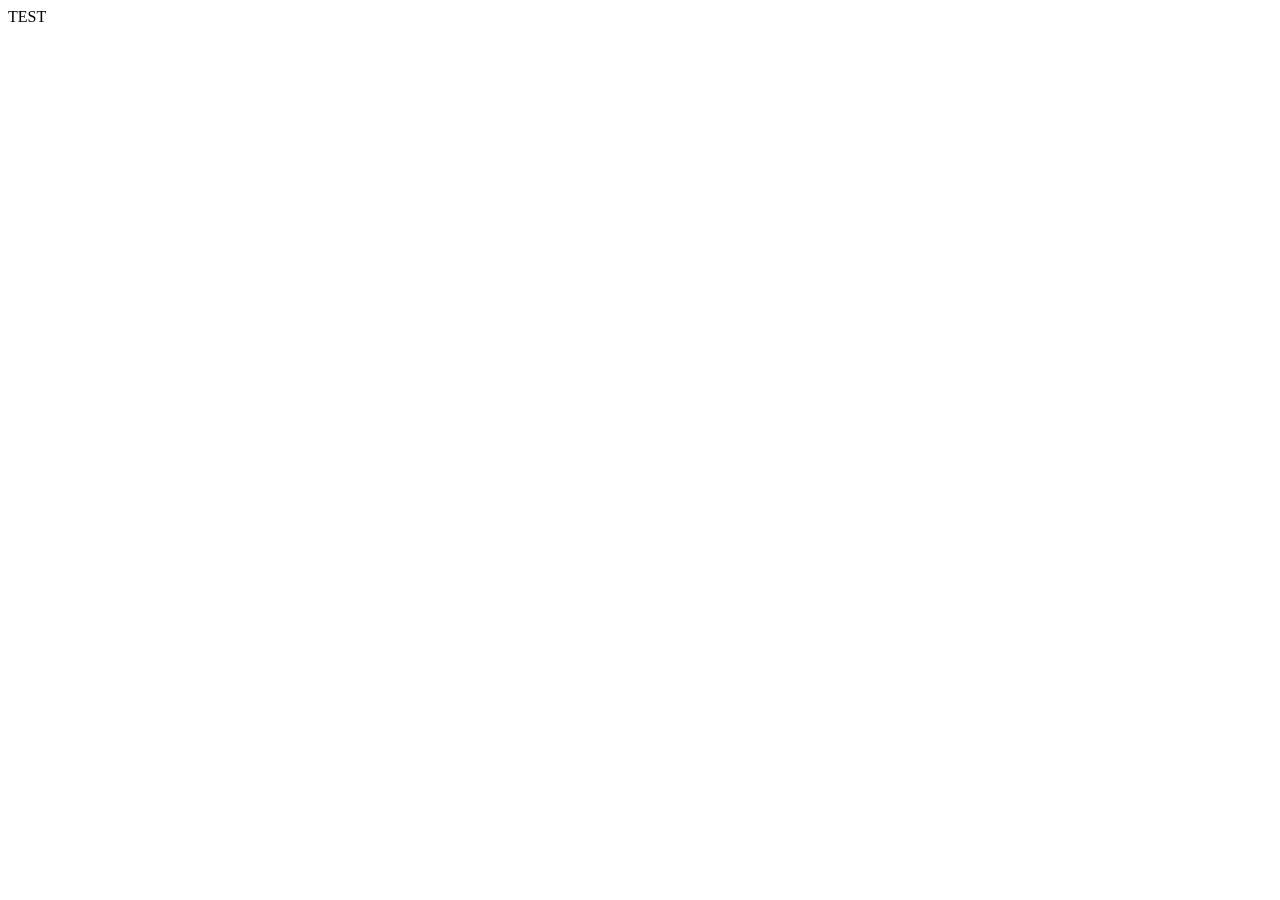
==== MainFiles/Sites/ArsenalCAG.html @ b61a7a42 "STARTCZ2" ====
<!DOCTYPE html>
<html lang="en">
<head>
    <link rel="stylesheet" href="mainfiles/sites/arsenalcag.css">
    <meta charset="UTF-8">
    <meta name="viewport" content="width=device-width, initial-scale=1.0">
    <title></title>
</head>
<body>
    TEST
</body>
</html>
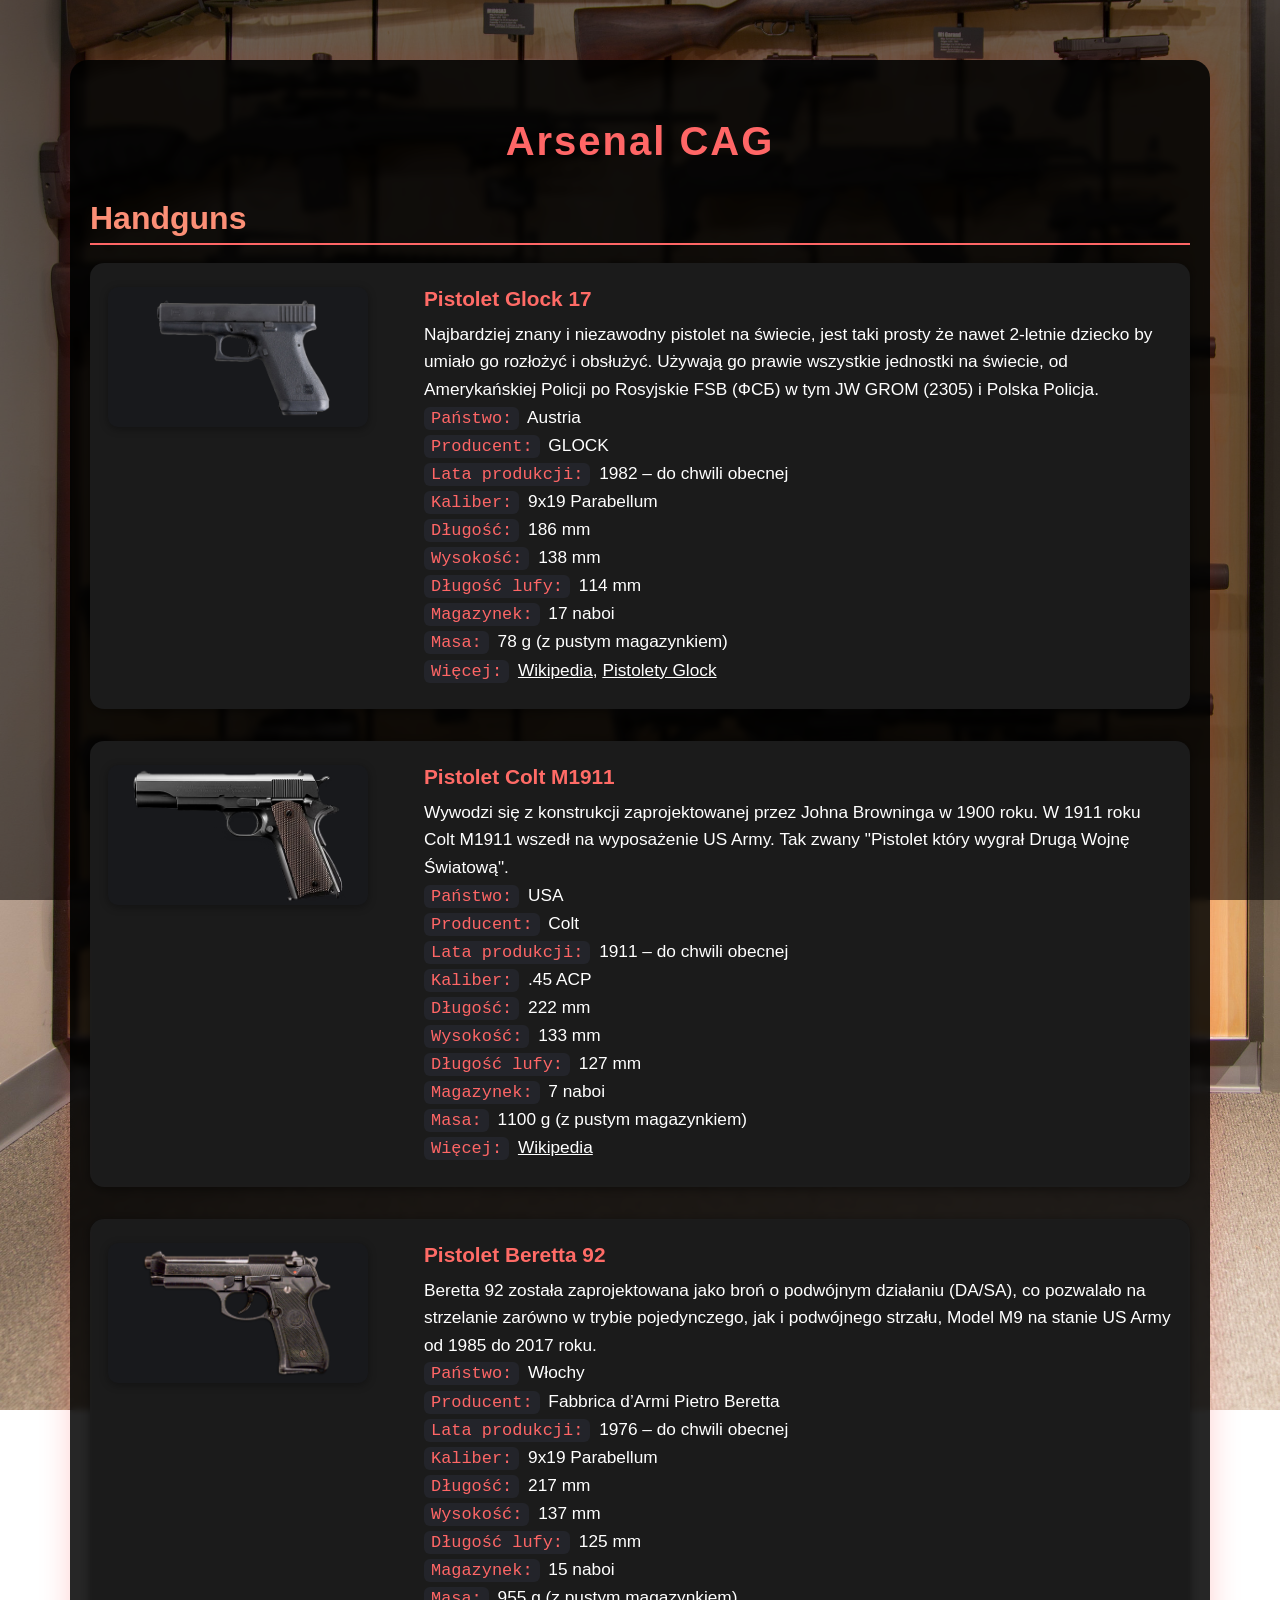
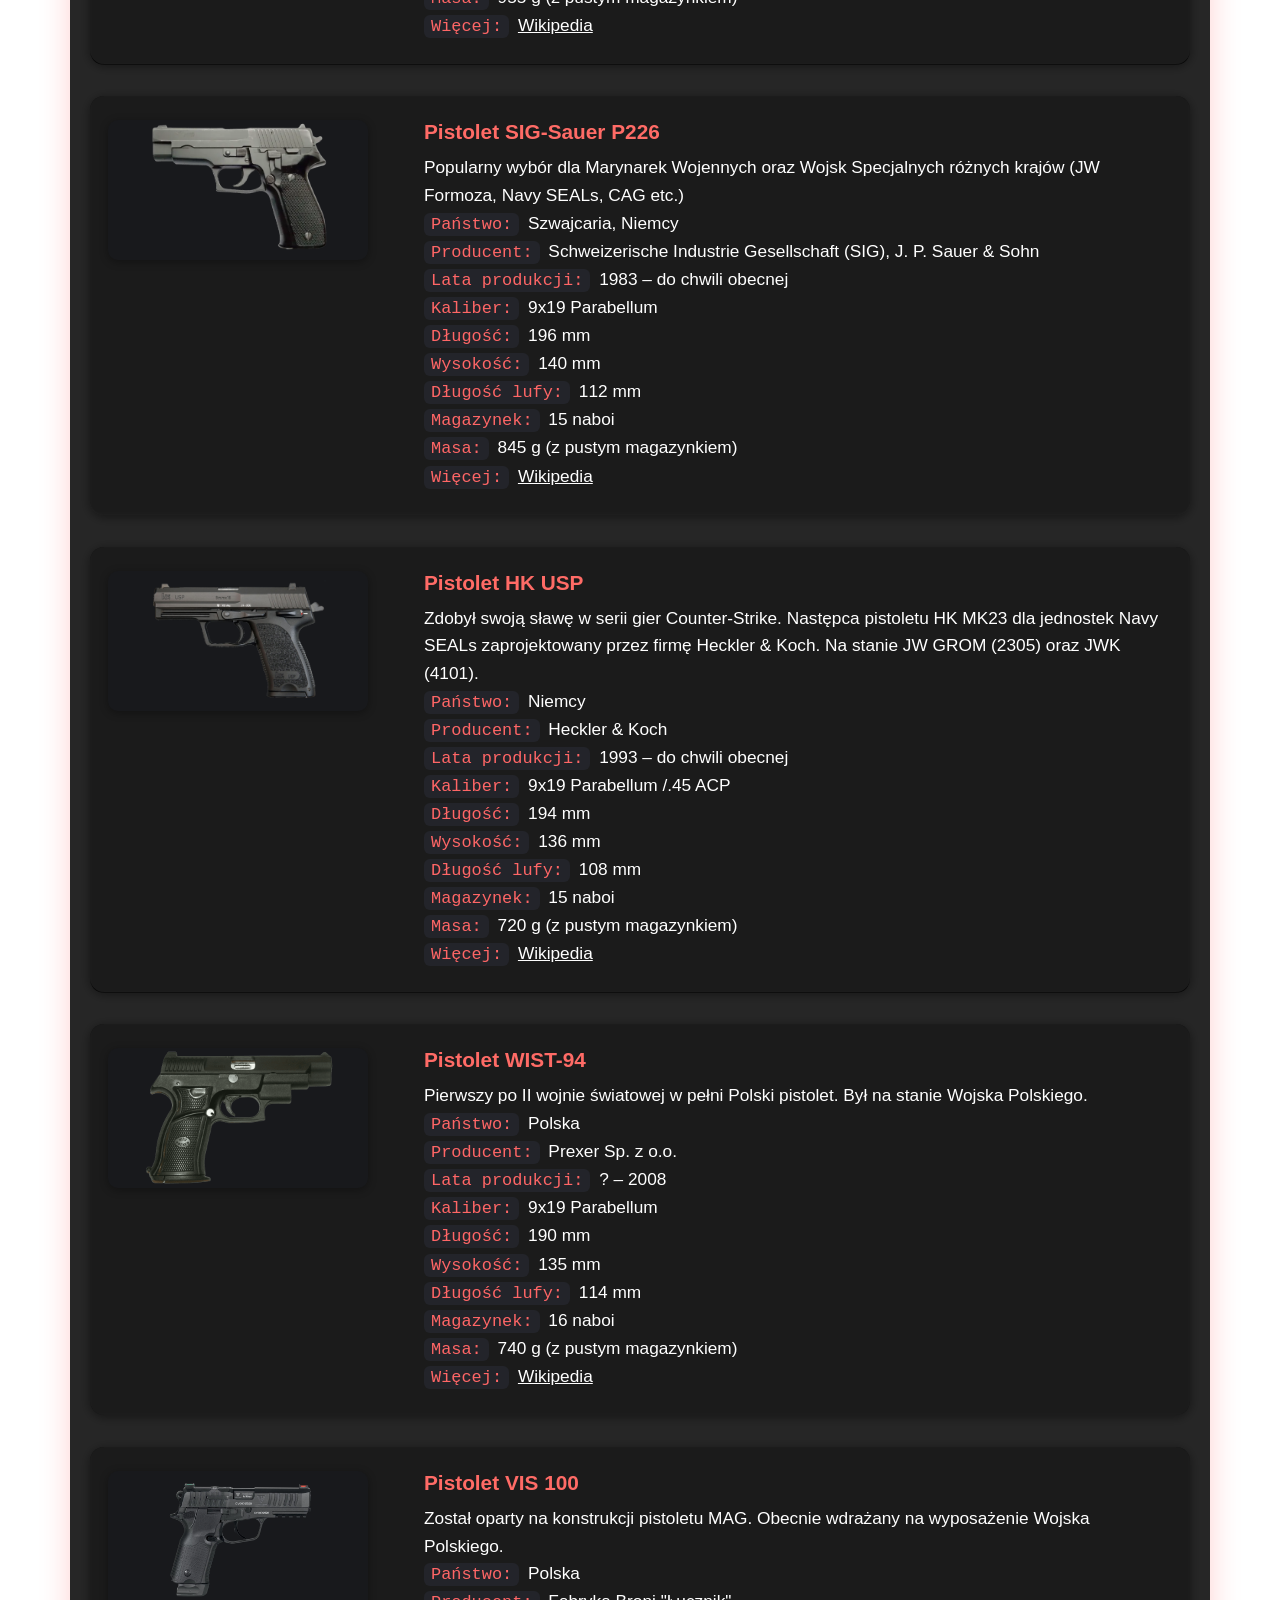
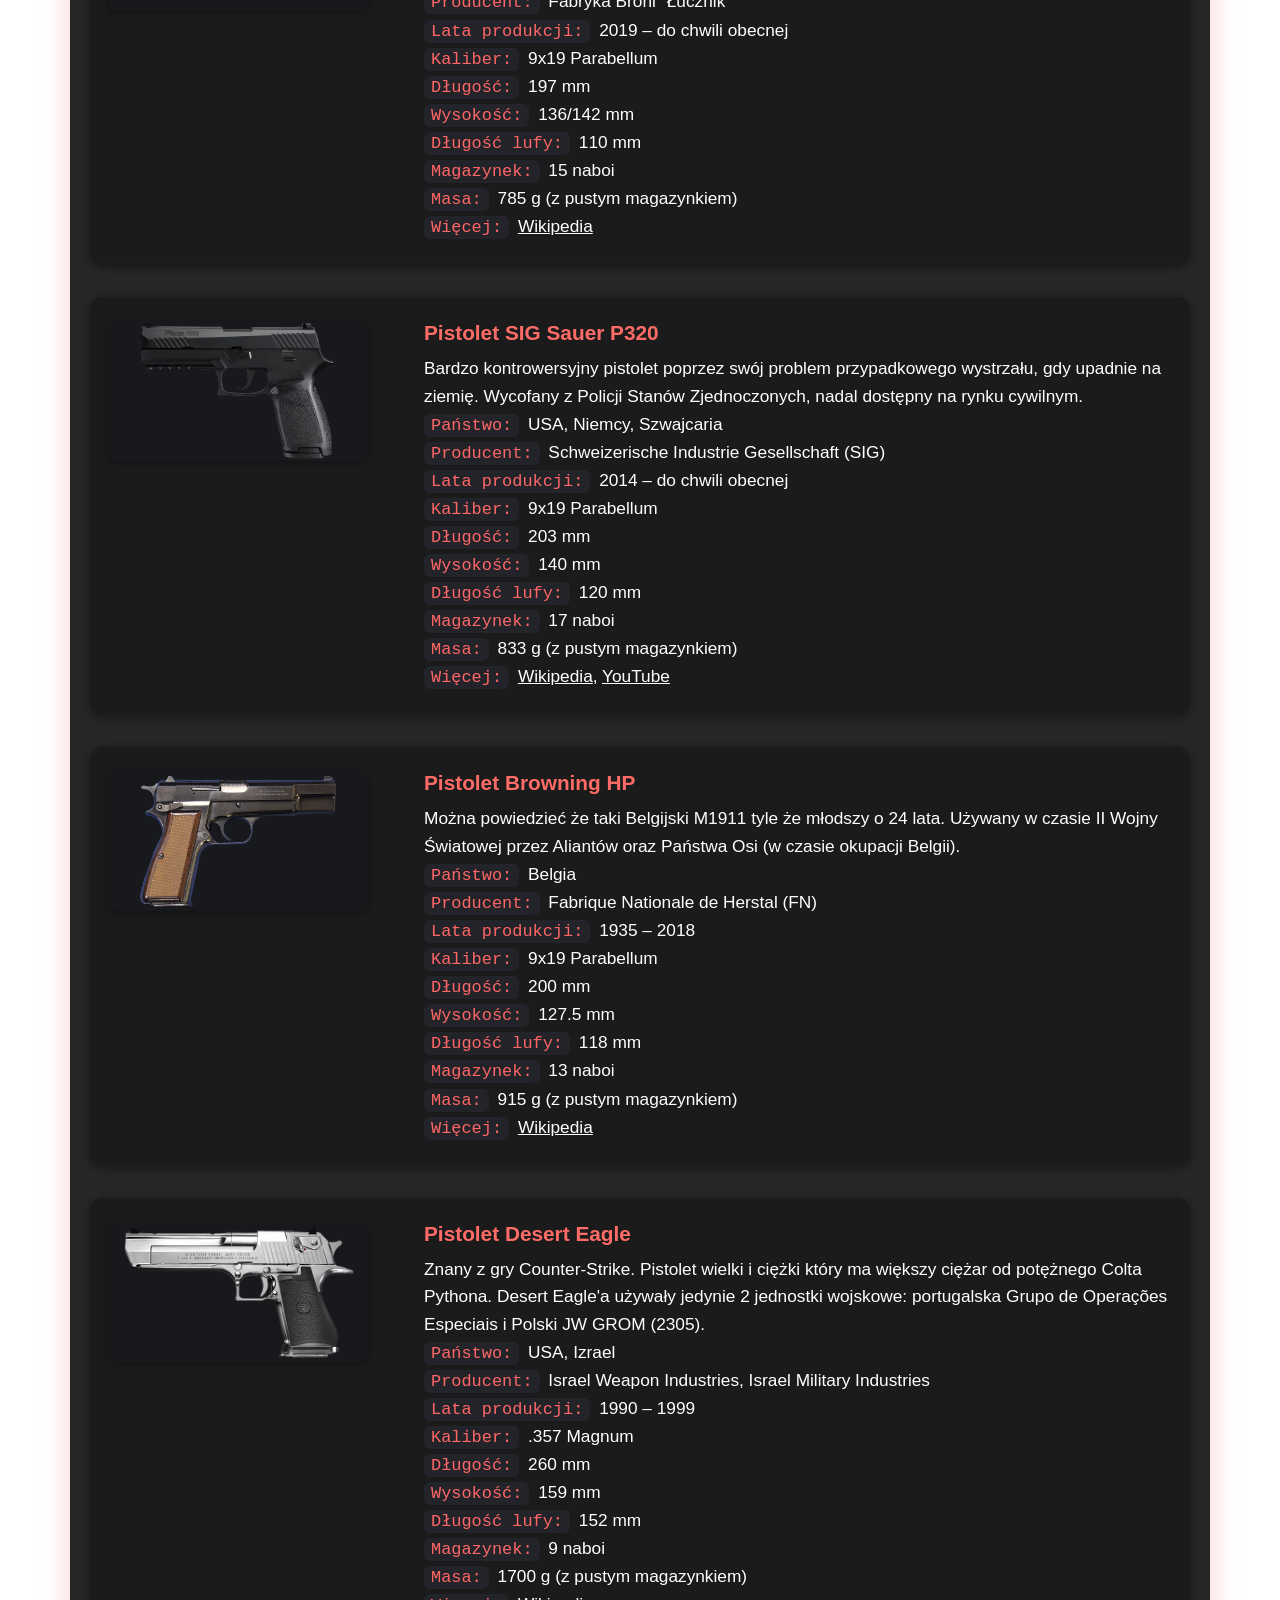
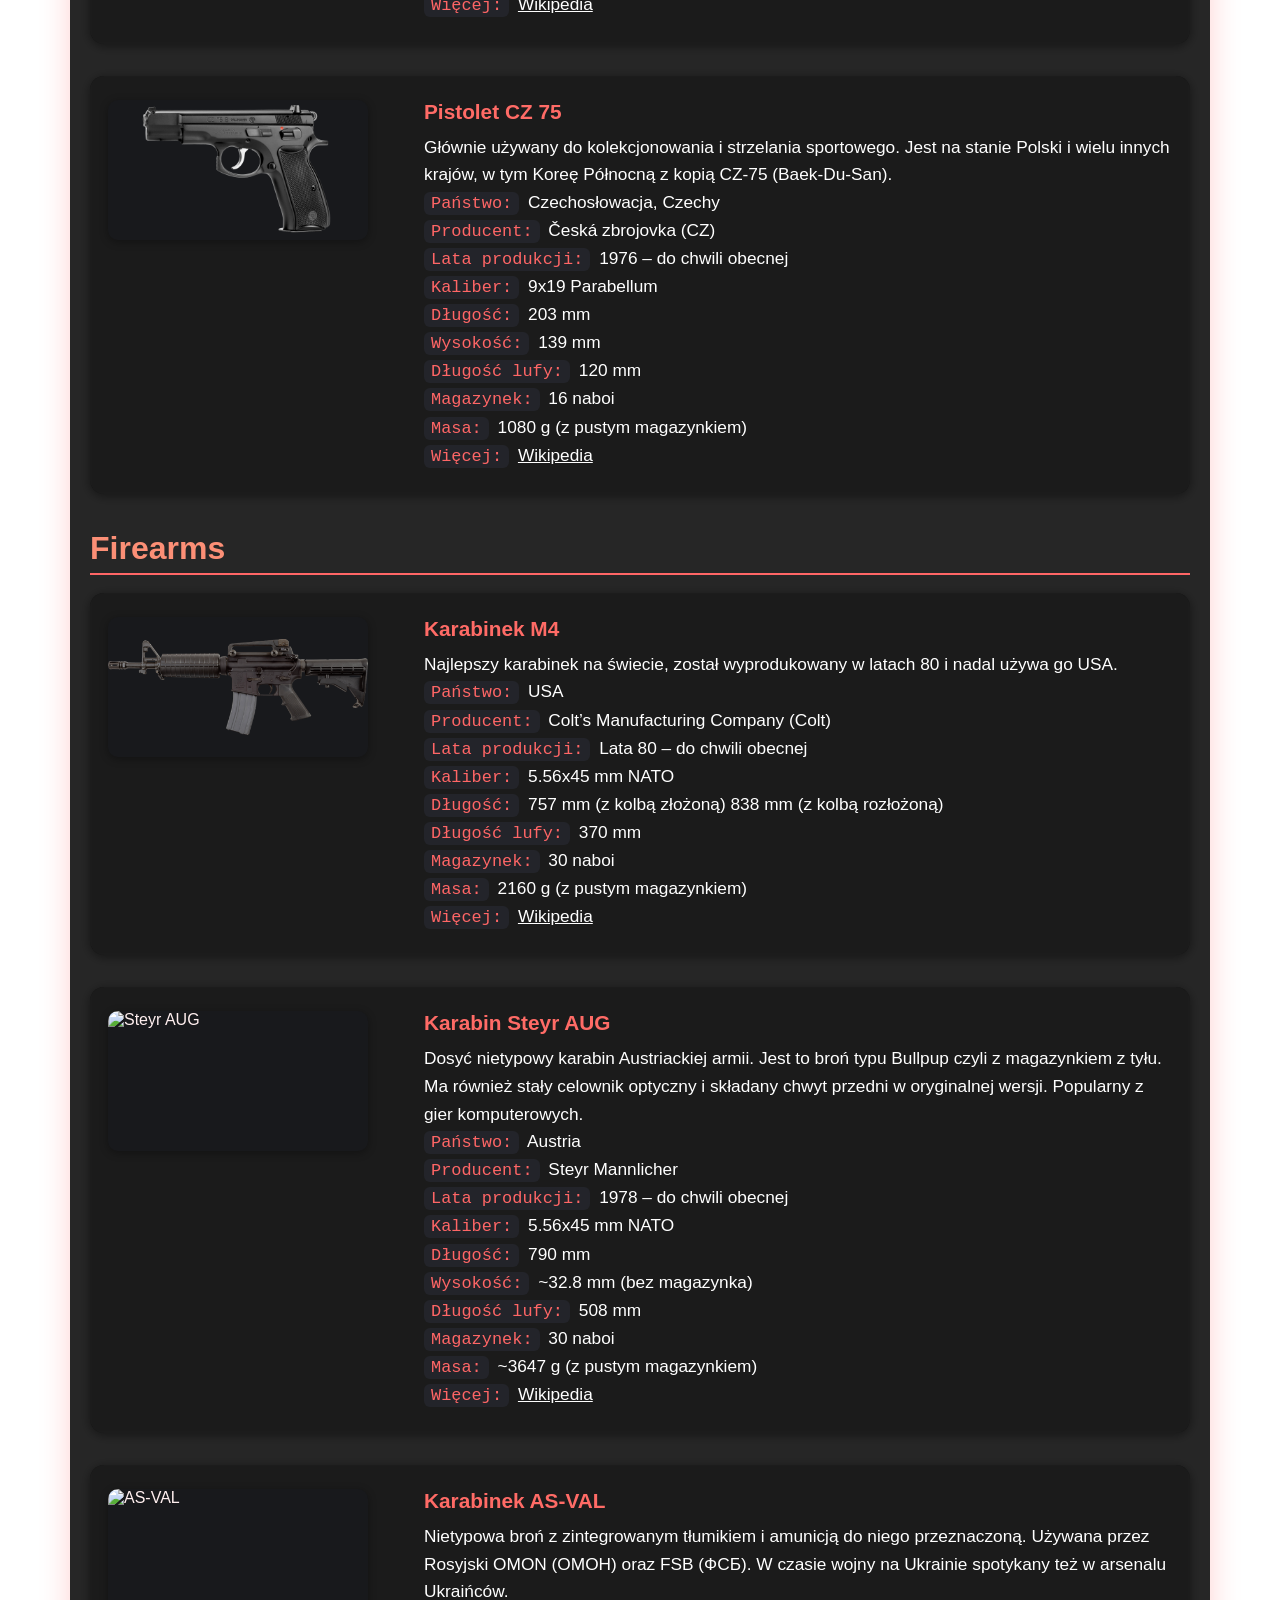
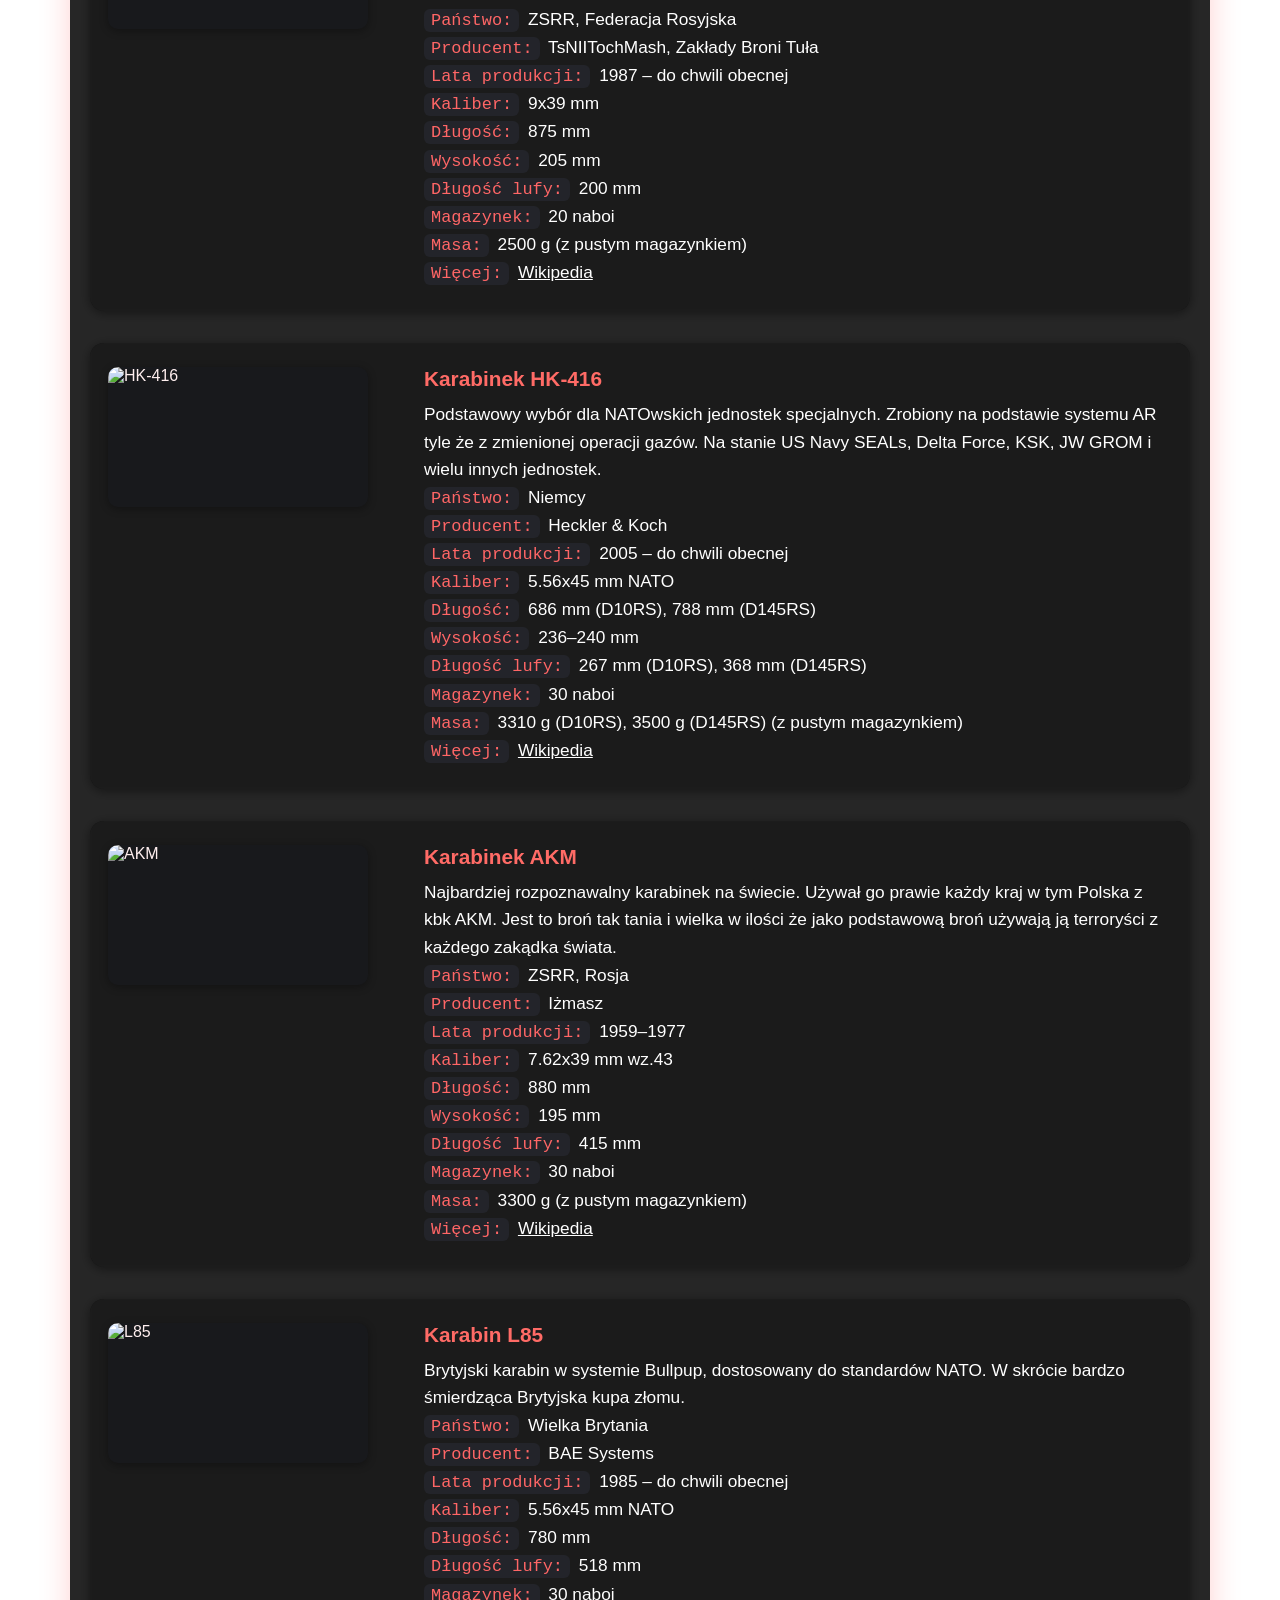
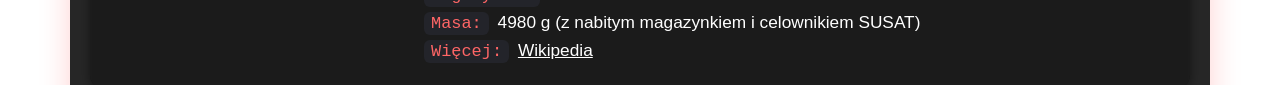
==== commit c7376606: "arsenal final" ====
--- a/MainFiles/Sites/ArsenalCAG.html
+++ b/MainFiles/Sites/ArsenalCAG.html
@@ -1,12 +1,380 @@
 <!DOCTYPE html>
 <html lang="en">
 <head>
-    <link rel="stylesheet" href="mainfiles/sites/arsenalcag.css">
     <meta charset="UTF-8">
     <meta name="viewport" content="width=device-width, initial-scale=1.0">
-    <title></title>
+    <title>Arsenal CAG</title>
+    <link rel="stylesheet" href="ArsenalCAG.css">
 </head>
 <body>
-    TEST
+    <div class="arsenal-container">
+        <h1 class="arsenal-title">Arsenal CAG</h1>
+        <h2 class="arsenal-section">Handguns</h2>
+        <div class="arsenal-list">
+            <!-- Example handgun template -->
+            <div class="gun-box">
+                <img src="../Images/Guns/Handguns/glock.png" alt="Glock 17" class="gun-img">
+                <div class="gun-info">
+                    <div class="gun-name">Pistolet Glock 17</div>
+                    <div class="gun-desc">
+                        Najbardziej znany i niezawodny pistolet na świecie, jest taki prosty że nawet 2-letnie dziecko by umiało go rozłożyć i obsłużyć. Używają go prawie wszystkie jednostki na świecie, od Amerykańskiej Policji po Rosyjskie FSB (ФСБ) w tym JW GROM (2305) i Polska Policja.<br>
+                        <span class="gun-prop">Państwo:</span> Austria<br>
+                        <span class="gun-prop">Producent:</span> GLOCK<br>
+                        <span class="gun-prop">Lata produkcji:</span> 1982 – do chwili obecnej<br>
+                        <span class="gun-prop">Kaliber:</span> 9x19 Parabellum<br>
+                        <span class="gun-prop">Długość:</span> 186 mm<br>
+                        <span class="gun-prop">Wysokość:</span> 138 mm<br>
+                        <span class="gun-prop">Długość lufy:</span> 114 mm<br>
+                        <span class="gun-prop">Magazynek:</span> 17 naboi<br>
+                        <span class="gun-prop">Masa:</span> 78 g (z pustym magazynkiem)<br>
+                        <span class="gun-prop">Więcej:</span> 
+                        <a href="https://pl.wikipedia.org/wiki/Pistolet_Glock_17" target="_blank">Wikipedia</a>, 
+                        <a href="https://pl.wikipedia.org/wiki/Pistolety_Glock" target="_blank">Pistolety Glock</a>
+                    </div>
+                </div>
+            </div>
+            <div class="gun-box">
+                <img src="../Images/Guns/Handguns/colt.png" alt="Colt M1911" class="gun-img">
+                <div class="gun-info">
+                    <div class="gun-name">Pistolet Colt M1911</div>
+                    <div class="gun-desc">
+                        Wywodzi się z konstrukcji zaprojektowanej przez Johna Browninga w 1900 roku. W 1911 roku Colt M1911 wszedł na wyposażenie US Army. Tak zwany "Pistolet który wygrał Drugą Wojnę Światową".<br>
+                        <span class="gun-prop">Państwo:</span> USA<br>
+                        <span class="gun-prop">Producent:</span> Colt<br>
+                        <span class="gun-prop">Lata produkcji:</span> 1911 – do chwili obecnej<br>
+                        <span class="gun-prop">Kaliber:</span> .45 ACP<br>
+                        <span class="gun-prop">Długość:</span> 222 mm<br>
+                        <span class="gun-prop">Wysokość:</span> 133 mm<br>
+                        <span class="gun-prop">Długość lufy:</span> 127 mm<br>
+                        <span class="gun-prop">Magazynek:</span> 7 naboi<br>
+                        <span class="gun-prop">Masa:</span> 1100 g (z pustym magazynkiem)<br>
+                        <span class="gun-prop">Więcej:</span> 
+                        <a href="https://pl.wikipedia.org/wiki/Pistolet_Colt_M1911" target="_blank">Wikipedia</a>
+                    </div>
+                </div>
+            </div>
+            <div class="gun-box">
+                <img src="../Images/Guns/Handguns/berreta.png" alt="Beretta 92" class="gun-img">
+                <div class="gun-info">
+                    <div class="gun-name">Pistolet Beretta 92</div>
+                    <div class="gun-desc">
+                        Beretta 92 została zaprojektowana jako broń o podwójnym działaniu (DA/SA), co pozwalało na strzelanie zarówno w trybie pojedynczego, jak i podwójnego strzału, Model M9 na stanie US Army od 1985 do 2017 roku.<br>
+                        <span class="gun-prop">Państwo:</span> Włochy<br>
+                        <span class="gun-prop">Producent:</span> Fabbrica d’Armi Pietro Beretta<br>
+                        <span class="gun-prop">Lata produkcji:</span> 1976 – do chwili obecnej<br>
+                        <span class="gun-prop">Kaliber:</span> 9x19 Parabellum<br>
+                        <span class="gun-prop">Długość:</span> 217 mm<br>
+                        <span class="gun-prop">Wysokość:</span> 137 mm<br>
+                        <span class="gun-prop">Długość lufy:</span> 125 mm<br>
+                        <span class="gun-prop">Magazynek:</span> 15 naboi<br>
+                        <span class="gun-prop">Masa:</span> 955 g (z pustym magazynkiem)<br>
+                        <span class="gun-prop">Więcej:</span> 
+                        <a href="https://pl.wikipedia.org/wiki/Pistolet_Beretta_92" target="_blank">Wikipedia</a>
+                    </div>
+                </div>
+            </div>
+            <div class="gun-box">
+                <img src="../Images/Guns/Handguns/sigsauer.png" alt="SIG-Sauer P226" class="gun-img">
+                <div class="gun-info">
+                    <div class="gun-name">Pistolet SIG-Sauer P226</div>
+                    <div class="gun-desc">
+                        Popularny wybór dla Marynarek Wojennych oraz Wojsk Specjalnych różnych krajów (JW Formoza, Navy SEALs, CAG etc.)<br>
+                        <span class="gun-prop">Państwo:</span> Szwajcaria, Niemcy<br>
+                        <span class="gun-prop">Producent:</span> Schweizerische Industrie Gesellschaft (SIG), J. P. Sauer & Sohn<br>
+                        <span class="gun-prop">Lata produkcji:</span> 1983 – do chwili obecnej<br>
+                        <span class="gun-prop">Kaliber:</span> 9x19 Parabellum<br>
+                        <span class="gun-prop">Długość:</span> 196 mm<br>
+                        <span class="gun-prop">Wysokość:</span> 140 mm<br>
+                        <span class="gun-prop">Długość lufy:</span> 112 mm<br>
+                        <span class="gun-prop">Magazynek:</span> 15 naboi<br>
+                        <span class="gun-prop">Masa:</span> 845 g (z pustym magazynkiem)<br>
+                        <span class="gun-prop">Więcej:</span> 
+                        <a href="https://pl.wikipedia.org/wiki/Pistolet_SIG-Sauer_P226" target="_blank">Wikipedia</a>
+                    </div>
+                </div>
+            </div>
+            <div class="gun-box">
+                <img src="../Images/Guns/Handguns/hkusp.png" alt="HK USP" class="gun-img">
+                <div class="gun-info">
+                    <div class="gun-name">Pistolet HK USP</div>
+                    <div class="gun-desc">
+                        Zdobył swoją sławę w serii gier Counter-Strike. Następca pistoletu HK MK23 dla jednostek Navy SEALs zaprojektowany przez firmę Heckler & Koch. Na stanie JW GROM (2305) oraz JWK (4101).<br>
+                        <span class="gun-prop">Państwo:</span> Niemcy<br>
+                        <span class="gun-prop">Producent:</span> Heckler & Koch<br>
+                        <span class="gun-prop">Lata produkcji:</span> 1993 – do chwili obecnej<br>
+                        <span class="gun-prop">Kaliber:</span> 9x19 Parabellum /.45 ACP<br>
+                        <span class="gun-prop">Długość:</span> 194 mm<br>
+                        <span class="gun-prop">Wysokość:</span> 136 mm<br>
+                        <span class="gun-prop">Długość lufy:</span> 108 mm<br>
+                        <span class="gun-prop">Magazynek:</span> 15 naboi<br>
+                        <span class="gun-prop">Masa:</span> 720 g (z pustym magazynkiem)<br>
+                        <span class="gun-prop">Więcej:</span> 
+                        <a href="https://pl.wikipedia.org/wiki/Pistolet_HK_USP" target="_blank">Wikipedia</a>
+                    </div>
+                </div>
+            </div>
+            <div class="gun-box">
+                <img src="../Images/Guns/Handguns/wist94.png" alt="WIST-94" class="gun-img">
+                <div class="gun-info">
+                    <div class="gun-name">Pistolet WIST-94</div>
+                    <div class="gun-desc">
+                        Pierwszy po II wojnie światowej w pełni Polski pistolet. Był na stanie Wojska Polskiego.<br>
+                        <span class="gun-prop">Państwo:</span> Polska<br>
+                        <span class="gun-prop">Producent:</span> Prexer Sp. z o.o.<br>
+                        <span class="gun-prop">Lata produkcji:</span> ? – 2008<br>
+                        <span class="gun-prop">Kaliber:</span> 9x19 Parabellum<br>
+                        <span class="gun-prop">Długość:</span> 190 mm<br>
+                        <span class="gun-prop">Wysokość:</span> 135 mm<br>
+                        <span class="gun-prop">Długość lufy:</span> 114 mm<br>
+                        <span class="gun-prop">Magazynek:</span> 16 naboi<br>
+                        <span class="gun-prop">Masa:</span> 740 g (z pustym magazynkiem)<br>
+                        <span class="gun-prop">Więcej:</span> 
+                        <a href="https://pl.wikipedia.org/wiki/Pistolet_WIST-94" target="_blank">Wikipedia</a>
+                    </div>
+                </div>
+            </div>
+            <div class="gun-box">
+                <img src="../Images/Guns/Handguns/vis100.png" alt="VIS 100" class="gun-img">
+                <div class="gun-info">
+                    <div class="gun-name">Pistolet VIS 100</div>
+                    <div class="gun-desc">
+                        Został oparty na konstrukcji pistoletu MAG. Obecnie wdrażany na wyposażenie Wojska Polskiego.<br>
+                        <span class="gun-prop">Państwo:</span> Polska<br>
+                        <span class="gun-prop">Producent:</span> Fabryka Broni "Łucznik"<br>
+                        <span class="gun-prop">Lata produkcji:</span> 2019 – do chwili obecnej<br>
+                        <span class="gun-prop">Kaliber:</span> 9x19 Parabellum<br>
+                        <span class="gun-prop">Długość:</span> 197 mm<br>
+                        <span class="gun-prop">Wysokość:</span> 136/142 mm<br>
+                        <span class="gun-prop">Długość lufy:</span> 110 mm<br>
+                        <span class="gun-prop">Magazynek:</span> 15 naboi<br>
+                        <span class="gun-prop">Masa:</span> 785 g (z pustym magazynkiem)<br>
+                        <span class="gun-prop">Więcej:</span> 
+                        <a href="https://pl.wikipedia.org/wiki/Pistolet_VIS_100" target="_blank">Wikipedia</a>
+                    </div>
+                </div>
+            </div>
+            <div class="gun-box">
+                <img src="../Images/Guns/Handguns/p320 sigsauer.png" alt="SIG Sauer P320" class="gun-img">
+                <div class="gun-info">
+                    <div class="gun-name">Pistolet SIG Sauer P320</div>
+                    <div class="gun-desc">
+                        Bardzo kontrowersyjny pistolet poprzez swój problem przypadkowego wystrzału, gdy upadnie na ziemię. Wycofany z Policji Stanów Zjednoczonych, nadal dostępny na rynku cywilnym.<br>
+                        <span class="gun-prop">Państwo:</span> USA, Niemcy, Szwajcaria<br>
+                        <span class="gun-prop">Producent:</span> Schweizerische Industrie Gesellschaft (SIG)<br>
+                        <span class="gun-prop">Lata produkcji:</span> 2014 – do chwili obecnej<br>
+                        <span class="gun-prop">Kaliber:</span> 9x19 Parabellum<br>
+                        <span class="gun-prop">Długość:</span> 203 mm<br>
+                        <span class="gun-prop">Wysokość:</span> 140 mm<br>
+                        <span class="gun-prop">Długość lufy:</span> 120 mm<br>
+                        <span class="gun-prop">Magazynek:</span> 17 naboi<br>
+                        <span class="gun-prop">Masa:</span> 833 g (z pustym magazynkiem)<br>
+                        <span class="gun-prop">Więcej:</span> 
+                        <a href="https://en.wikipedia.org/wiki/SIG_Sauer_P320" target="_blank">Wikipedia</a>, 
+                        <a href="https://www.youtube.com/watch?v=hsljmVh-GFQ" target="_blank">YouTube</a>
+                    </div>
+                </div>
+            </div>
+            <div class="gun-box">
+                <img src="../Images/Guns/Handguns/browningHP.png" alt="Browning HP" class="gun-img">
+                <div class="gun-info">
+                    <div class="gun-name">Pistolet Browning HP</div>
+                    <div class="gun-desc">
+                        Można powiedzieć że taki Belgijski M1911 tyle że młodszy o 24 lata. Używany w czasie II Wojny Światowej przez Aliantów oraz Państwa Osi (w czasie okupacji Belgii).<br>
+                        <span class="gun-prop">Państwo:</span> Belgia<br>
+                        <span class="gun-prop">Producent:</span> Fabrique Nationale de Herstal (FN)<br>
+                        <span class="gun-prop">Lata produkcji:</span> 1935 – 2018<br>
+                        <span class="gun-prop">Kaliber:</span> 9x19 Parabellum<br>
+                        <span class="gun-prop">Długość:</span> 200 mm<br>
+                        <span class="gun-prop">Wysokość:</span> 127.5 mm<br>
+                        <span class="gun-prop">Długość lufy:</span> 118 mm<br>
+                        <span class="gun-prop">Magazynek:</span> 13 naboi<br>
+                        <span class="gun-prop">Masa:</span> 915 g (z pustym magazynkiem)<br>
+                        <span class="gun-prop">Więcej:</span> 
+                        <a href="https://pl.wikipedia.org/wiki/Pistolet_Browning_HP" target="_blank">Wikipedia</a>
+                    </div>
+                </div>
+            </div>
+            <div class="gun-box">
+                <img src="../Images/Guns/Handguns/deserteagle.png" alt="Desert Eagle" class="gun-img">
+                <div class="gun-info">
+                    <div class="gun-name">Pistolet Desert Eagle</div>
+                    <div class="gun-desc">
+                        Znany z gry Counter-Strike. Pistolet wielki i ciężki który ma większy ciężar od potężnego Colta Pythona. Desert Eagle'a używały jedynie 2 jednostki wojskowe: portugalska Grupo de Operações Especiais i Polski JW GROM (2305).<br>
+                        <span class="gun-prop">Państwo:</span> USA, Izrael<br>
+                        <span class="gun-prop">Producent:</span> Israel Weapon Industries, Israel Military Industries<br>
+                        <span class="gun-prop">Lata produkcji:</span> 1990 – 1999<br>
+                        <span class="gun-prop">Kaliber:</span> .357 Magnum<br>
+                        <span class="gun-prop">Długość:</span> 260 mm<br>
+                        <span class="gun-prop">Wysokość:</span> 159 mm<br>
+                        <span class="gun-prop">Długość lufy:</span> 152 mm<br>
+                        <span class="gun-prop">Magazynek:</span> 9 naboi<br>
+                        <span class="gun-prop">Masa:</span> 1700 g (z pustym magazynkiem)<br>
+                        <span class="gun-prop">Więcej:</span> 
+                        <a href="https://pl.wikipedia.org/wiki/Pistolet_Desert_Eagle" target="_blank">Wikipedia</a>
+                    </div>
+                </div>
+            </div>
+            <div class="gun-box">
+                <img src="../Images/Guns/Handguns/cz75.png" alt="CZ 75" class="gun-img">
+                <div class="gun-info">
+                    <div class="gun-name">Pistolet CZ 75</div>
+                    <div class="gun-desc">
+                        Głównie używany do kolekcjonowania i strzelania sportowego. Jest na stanie Polski i wielu innych krajów, w tym Koreę Północną z kopią CZ-75 (Baek-Du-San).<br>
+                        <span class="gun-prop">Państwo:</span> Czechosłowacja, Czechy<br>
+                        <span class="gun-prop">Producent:</span> Česká zbrojovka (CZ)<br>
+                        <span class="gun-prop">Lata produkcji:</span> 1976 – do chwili obecnej<br>
+                        <span class="gun-prop">Kaliber:</span> 9x19 Parabellum<br>
+                        <span class="gun-prop">Długość:</span> 203 mm<br>
+                        <span class="gun-prop">Wysokość:</span> 139 mm<br>
+                        <span class="gun-prop">Długość lufy:</span> 120 mm<br>
+                        <span class="gun-prop">Magazynek:</span> 16 naboi<br>
+                        <span class="gun-prop">Masa:</span> 1080 g (z pustym magazynkiem)<br>
+                        <span class="gun-prop">Więcej:</span> 
+                        <a href="https://pl.wikipedia.org/wiki/Pistolet_CZ_75" target="_blank">Wikipedia</a>
+                    </div>
+                </div>
+            </div>
+            <!-- Kopiuj poniższy blok dla kolejnych pistoletów -->
+            <!--
+            <div class="gun-box">
+                <img src="../Images/Guns/Handguns" alt="NAZWA" class="gun-img">
+                <div class="gun-info">
+                    <div class="gun-name">Nazwa broni</div>
+                    <div class="gun-desc">
+                        Krótki opis.<br>
+                        <span class="gun-prop">Państwo:</span> ...<br>
+                        <span class="gun-prop">Producent:</span> ...<br>
+                        <span class="gun-prop">Kaliber:</span> ...<br>
+                        <span class="gun-prop">Magazynek:</span> ...<br>
+                        <span class="gun-prop">Więcej:</span> <a href="LINK" target="_blank">Wikipedia</a>
+                    </div>
+                </div>
+            </div>
+            -->
+        </div>
+
+        <h2 class="arsenal-section">Firearms</h2>
+        <div class="arsenal-list">
+            <!-- Example firearm template -->
+            <div class="gun-box">
+                <img src="../Images/Guns/Rifles/m4.png" alt="Karabinek M4" class="gun-img">
+                <div class="gun-info">
+                    <div class="gun-name">Karabinek M4</div>
+                    <div class="gun-desc">
+                        Najlepszy karabinek na świecie, został wyprodukowany w latach 80 i nadal używa go USA.<br>
+                        <span class="gun-prop">Państwo:</span> USA<br>
+                        <span class="gun-prop">Producent:</span> Colt’s Manufacturing Company (Colt)<br>
+                        <span class="gun-prop">Lata produkcji:</span> Lata 80 – do chwili obecnej<br>
+                        <span class="gun-prop">Kaliber:</span> 5.56x45 mm NATO<br>
+                        <span class="gun-prop">Długość:</span> 757 mm (z kolbą złożoną) 838 mm (z kolbą rozłożoną)<br>
+                        <span class="gun-prop">Długość lufy:</span> 370 mm<br>
+                        <span class="gun-prop">Magazynek:</span> 30 naboi<br>
+                        <span class="gun-prop">Masa:</span> 2160 g (z pustym magazynkiem)<br>
+                        <span class="gun-prop">Więcej:</span> 
+                        <a href="https://pl.wikipedia.org/wiki/Karabinek_M4" target="_blank">Wikipedia</a>
+                    </div>
+                </div>
+            </div>
+            <div class="gun-box">
+                <img src="../Images/Guns/Rifles/steyraug.png" alt="Steyr AUG" class="gun-img">
+                <div class="gun-info">
+                    <div class="gun-name">Karabin Steyr AUG</div>
+                    <div class="gun-desc">
+                        Dosyć nietypowy karabin Austriackiej armii. Jest to broń typu Bullpup czyli z magazynkiem z tyłu. Ma również stały celownik optyczny i składany chwyt przedni w oryginalnej wersji. Popularny z gier komputerowych.<br>
+                        <span class="gun-prop">Państwo:</span> Austria<br>
+                        <span class="gun-prop">Producent:</span> Steyr Mannlicher<br>
+                        <span class="gun-prop">Lata produkcji:</span> 1978 – do chwili obecnej<br>
+                        <span class="gun-prop">Kaliber:</span> 5.56x45 mm NATO<br>
+                        <span class="gun-prop">Długość:</span> 790 mm<br>
+                        <span class="gun-prop">Wysokość:</span> ~32.8 mm (bez magazynka)<br>
+                        <span class="gun-prop">Długość lufy:</span> 508 mm<br>
+                        <span class="gun-prop">Magazynek:</span> 30 naboi<br>
+                        <span class="gun-prop">Masa:</span> ~3647 g (z pustym magazynkiem)<br>
+                        <span class="gun-prop">Więcej:</span> 
+                        <a href="https://pl.wikipedia.org/wiki/Karabin_Steyr_AUG" target="_blank">Wikipedia</a>
+                    </div>
+                </div>
+            </div>
+            <div class="gun-box">
+                <img src="../Images/Guns/Rifles/asval.png" alt="AS-VAL" class="gun-img">
+                <div class="gun-info">
+                    <div class="gun-name">Karabinek AS-VAL</div>
+                    <div class="gun-desc">
+                        Nietypowa broń z zintegrowanym tłumikiem i amunicją do niego przeznaczoną. Używana przez Rosyjski OMON (OMOH) oraz FSB (ФСБ). W czasie wojny na Ukrainie spotykany też w arsenalu Ukraińców.<br>
+                        <span class="gun-prop">Państwo:</span> ZSRR, Federacja Rosyjska<br>
+                        <span class="gun-prop">Producent:</span> TsNIITochMash, Zakłady Broni Tuła<br>
+                        <span class="gun-prop">Lata produkcji:</span> 1987 – do chwili obecnej<br>
+                        <span class="gun-prop">Kaliber:</span> 9x39 mm<br>
+                        <span class="gun-prop">Długość:</span> 875 mm<br>
+                        <span class="gun-prop">Wysokość:</span> 205 mm<br>
+                        <span class="gun-prop">Długość lufy:</span> 200 mm<br>
+                        <span class="gun-prop">Magazynek:</span> 20 naboi<br>
+                        <span class="gun-prop">Masa:</span> 2500 g (z pustym magazynkiem)<br>
+                        <span class="gun-prop">Więcej:</span> 
+                        <a href="https://pl.wikipedia.org/wiki/Karabinek_AS_Wał" target="_blank">Wikipedia</a>
+                    </div>
+                </div>
+            </div>
+            <div class="gun-box">
+                <img src="../Images/Guns/Rifles/hk416.png" alt="HK-416" class="gun-img">
+                <div class="gun-info">
+                    <div class="gun-name">Karabinek HK-416</div>
+                    <div class="gun-desc">
+                        Podstawowy wybór dla NATOwskich jednostek specjalnych. Zrobiony na podstawie systemu AR tyle że z zmienionej operacji gazów. Na stanie US Navy SEALs, Delta Force, KSK, JW GROM i wielu innych jednostek.<br>
+                        <span class="gun-prop">Państwo:</span> Niemcy<br>
+                        <span class="gun-prop">Producent:</span> Heckler & Koch<br>
+                        <span class="gun-prop">Lata produkcji:</span> 2005 – do chwili obecnej<br>
+                        <span class="gun-prop">Kaliber:</span> 5.56x45 mm NATO<br>
+                        <span class="gun-prop">Długość:</span> 686 mm (D10RS), 788 mm (D145RS)<br>
+                        <span class="gun-prop">Wysokość:</span> 236–240 mm<br>
+                        <span class="gun-prop">Długość lufy:</span> 267 mm (D10RS), 368 mm (D145RS)<br>
+                        <span class="gun-prop">Magazynek:</span> 30 naboi<br>
+                        <span class="gun-prop">Masa:</span> 3310 g (D10RS), 3500 g (D145RS) (z pustym magazynkiem)<br>
+                        <span class="gun-prop">Więcej:</span> 
+                        <a href="https://pl.wikipedia.org/wiki/Karabinek_HK416" target="_blank">Wikipedia</a>
+                    </div>
+                </div>
+            </div>
+            <div class="gun-box">
+                <img src="../Images/Guns/Rifles/akm.png" alt="AKM" class="gun-img">
+                <div class="gun-info">
+                    <div class="gun-name">Karabinek AKM</div>
+                    <div class="gun-desc">
+                        Najbardziej rozpoznawalny karabinek na świecie. Używał go prawie każdy kraj w tym Polska z kbk AKM. Jest to broń tak tania i wielka w ilości że jako podstawową broń używają ją terroryści z każdego zakądka świata.<br>
+                        <span class="gun-prop">Państwo:</span> ZSRR, Rosja<br>
+                        <span class="gun-prop">Producent:</span> Iżmasz<br>
+                        <span class="gun-prop">Lata produkcji:</span> 1959–1977<br>
+                        <span class="gun-prop">Kaliber:</span> 7.62x39 mm wz.43<br>
+                        <span class="gun-prop">Długość:</span> 880 mm<br>
+                        <span class="gun-prop">Wysokość:</span> 195 mm<br>
+                        <span class="gun-prop">Długość lufy:</span> 415 mm<br>
+                        <span class="gun-prop">Magazynek:</span> 30 naboi<br>
+                        <span class="gun-prop">Masa:</span> 3300 g (z pustym magazynkiem)<br>
+                        <span class="gun-prop">Więcej:</span> 
+                        <a href="https://pl.wikipedia.org/wiki/Karabinek_AKM" target="_blank">Wikipedia</a>
+                    </div>
+                </div>
+            </div>
+            <div class="gun-box">
+                <img src="../Images/Guns/Rifles/l85.png" alt="L85" class="gun-img">
+                <div class="gun-info">
+                    <div class="gun-name">Karabin L85</div>
+                    <div class="gun-desc">
+                        Brytyjski karabin w systemie Bullpup, dostosowany do standardów NATO. W skrócie bardzo śmierdząca Brytyjska kupa złomu.<br>
+                        <span class="gun-prop">Państwo:</span> Wielka Brytania<br>
+                        <span class="gun-prop">Producent:</span> BAE Systems<br>
+                        <span class="gun-prop">Lata produkcji:</span> 1985 – do chwili obecnej<br>
+                        <span class="gun-prop">Kaliber:</span> 5.56x45 mm NATO<br>
+                        <span class="gun-prop">Długość:</span> 780 mm<br>
+                        <span class="gun-prop">Długość lufy:</span> 518 mm<br>
+                        <span class="gun-prop">Magazynek:</span> 30 naboi<br>
+                        <span class="gun-prop">Masa:</span> 4980 g (z nabitym magazynkiem i celownikiem SUSAT)<br>
+                        <span class="gun-prop">Więcej:</span> 
+                        <a href="https://pl.wikipedia.org/wiki/Karabin_L85" target="_blank">Wikipedia</a>
+                    </div>
+                </div>
+            </div>
+        </div>
+    </div>
 </body>
 </html>
--- a/MainFiles/Sites/ArsenalCAG.css
+++ b/MainFiles/Sites/ArsenalCAG.css
@@ -0,0 +1,120 @@
+body {
+    min-height: 100vh;
+    margin: 0;
+    padding: 0;
+    background-image: url('../Images/Extra/armory.jpeg');
+    background-size: cover;
+    background-repeat: no-repeat;
+    background-position: center center;
+    background-attachment: fixed;
+    color: #ffefef;
+    font-family: Arial, sans-serif;
+}
+
+body::before {
+    content: "";
+    position: fixed;
+    inset: 0;
+    z-index: -1;
+    background: rgba(0,0,0,0.55);
+}
+
+.arsenal-container {
+    max-width: 1100px;
+    margin: 60px auto 40px auto;
+    padding: 32px 20px;
+    background: rgba(0, 0, 0, 0.85);
+    border-radius: 18px;
+    box-shadow: 0 6px 32px rgba(255, 0, 0, 0.18);
+    backdrop-filter: blur(3px);
+}
+
+.arsenal-title {
+    text-align: center;
+    font-size: 2.5rem;
+    color: #ff6666;
+    margin-bottom: 32px;
+    letter-spacing: 2px;
+}
+
+.arsenal-section {
+    font-size: 2rem;
+    color: #fc8f76;
+    margin: 36px 0 18px 0;
+    border-bottom: 2px solid #ff6666;
+    padding-bottom: 6px;
+    text-align: left;
+}
+
+.arsenal-list {
+    display: flex;
+    flex-direction: column;
+    gap: 32px;
+}
+
+.gun-box {
+    display: flex;
+    align-items: flex-start;
+    background: rgba(30, 30, 30, 0.92);
+    border-radius: 14px;
+    box-shadow: 0 2px 12px #0007;
+    padding: 24px 18px;
+    gap: 32px;
+    transition: box-shadow 0.2s, transform 0.2s;
+    backdrop-filter: blur(2px);
+}
+
+.gun-box:hover {
+    box-shadow: 0 8px 32px #ff000088;
+    transform: translateY(-4px) scale(1.02);
+}
+
+.gun-img {
+    width: 260px;
+    height: 140px;
+    object-fit: contain;
+    background: #18191c;
+    border-radius: 10px;
+    box-shadow: 0 2px 8px #0005;
+    margin-right: 24px;
+}
+
+.gun-info {
+    flex: 1;
+    display: flex;
+    flex-direction: column;
+    justify-content: flex-start;
+}
+
+.gun-name {
+    font-size: 1.3rem;
+    font-weight: bold;
+    color: #ff6b66;
+    margin-bottom: 10px;
+}
+
+.gun-desc {
+    font-size: 1.08rem;
+    color: #fff;
+    line-height: 1.6;
+}
+
+.gun-prop {
+    background: #23242a;
+    color: #ff6666;
+    font-family: 'Consolas', monospace;
+    padding: 2px 7px;
+    border-radius: 6px;
+    margin-right: 4px;
+    font-size: 0.98em;
+}
+
+a {
+    color: #ffffff;
+    text-decoration: underline;
+    transition: color 0.2s;
+}
+
+a:hover {
+    color: #ff6666;
+}
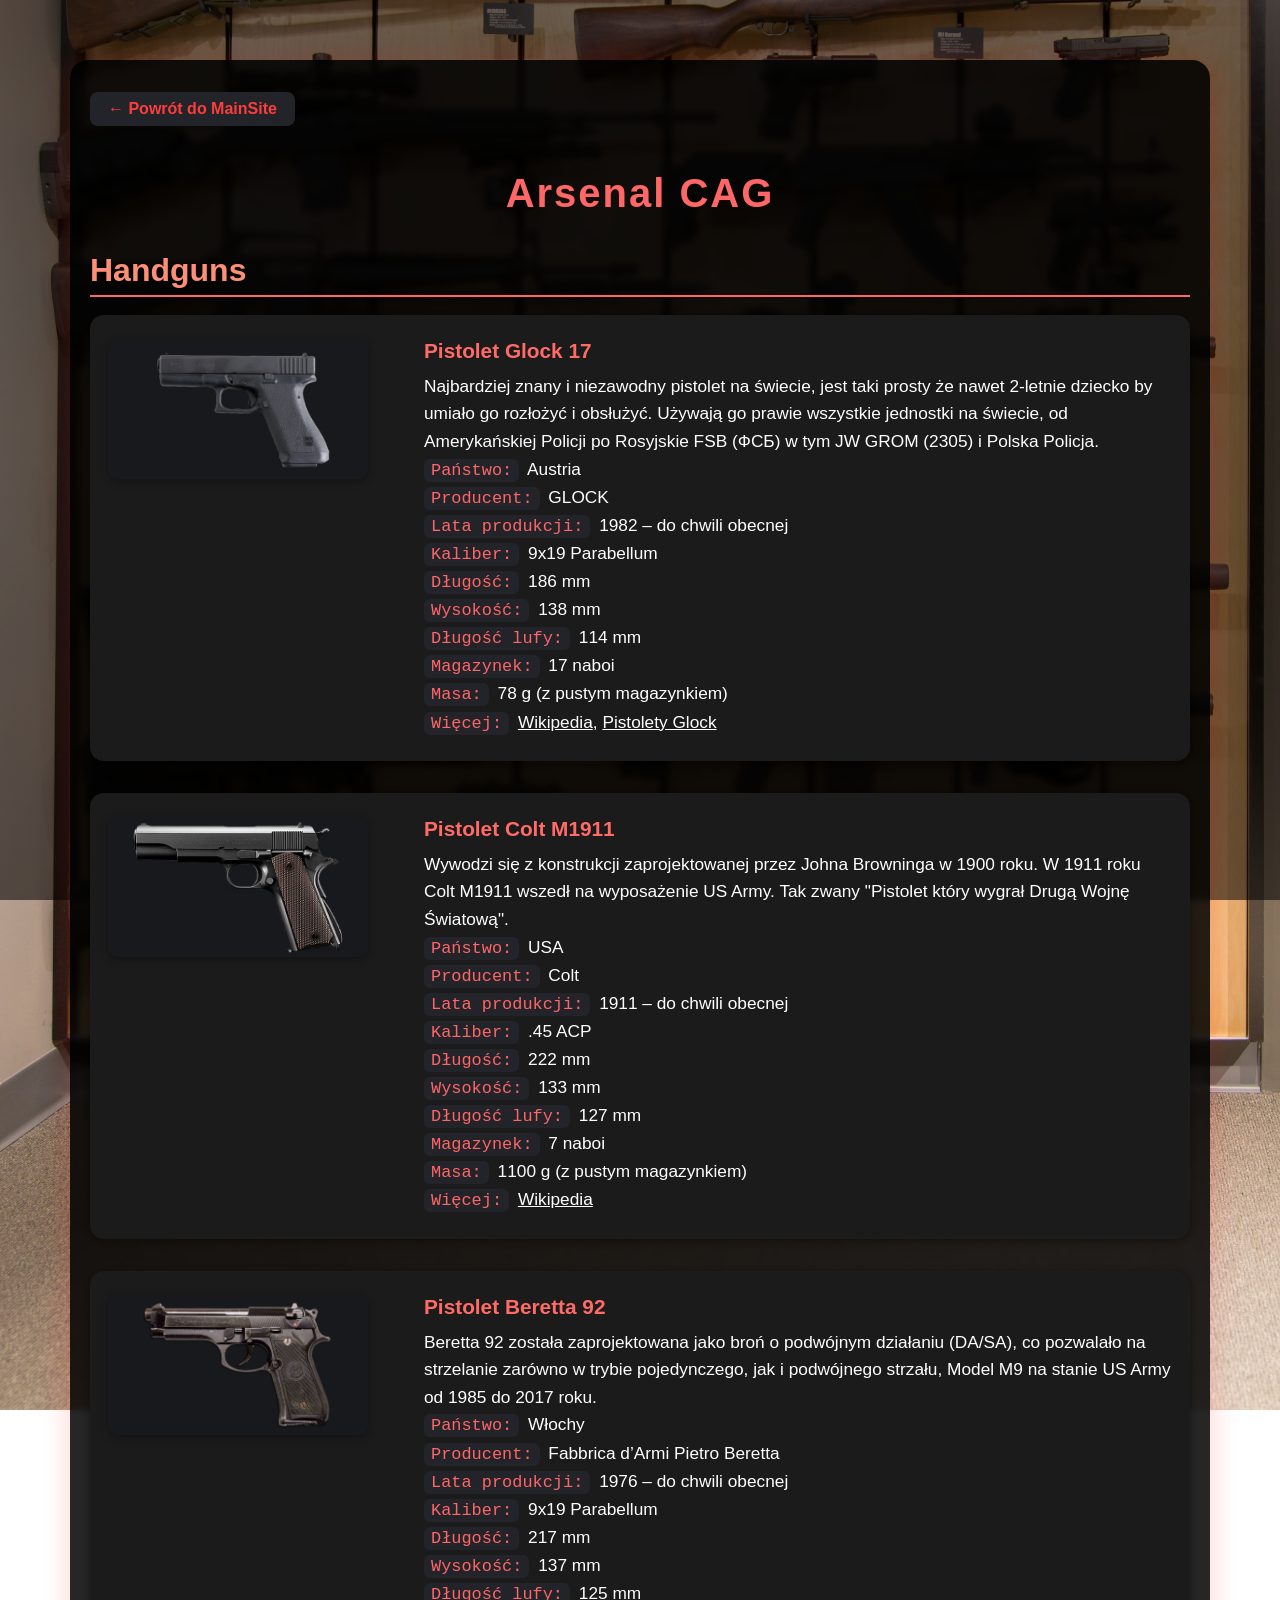
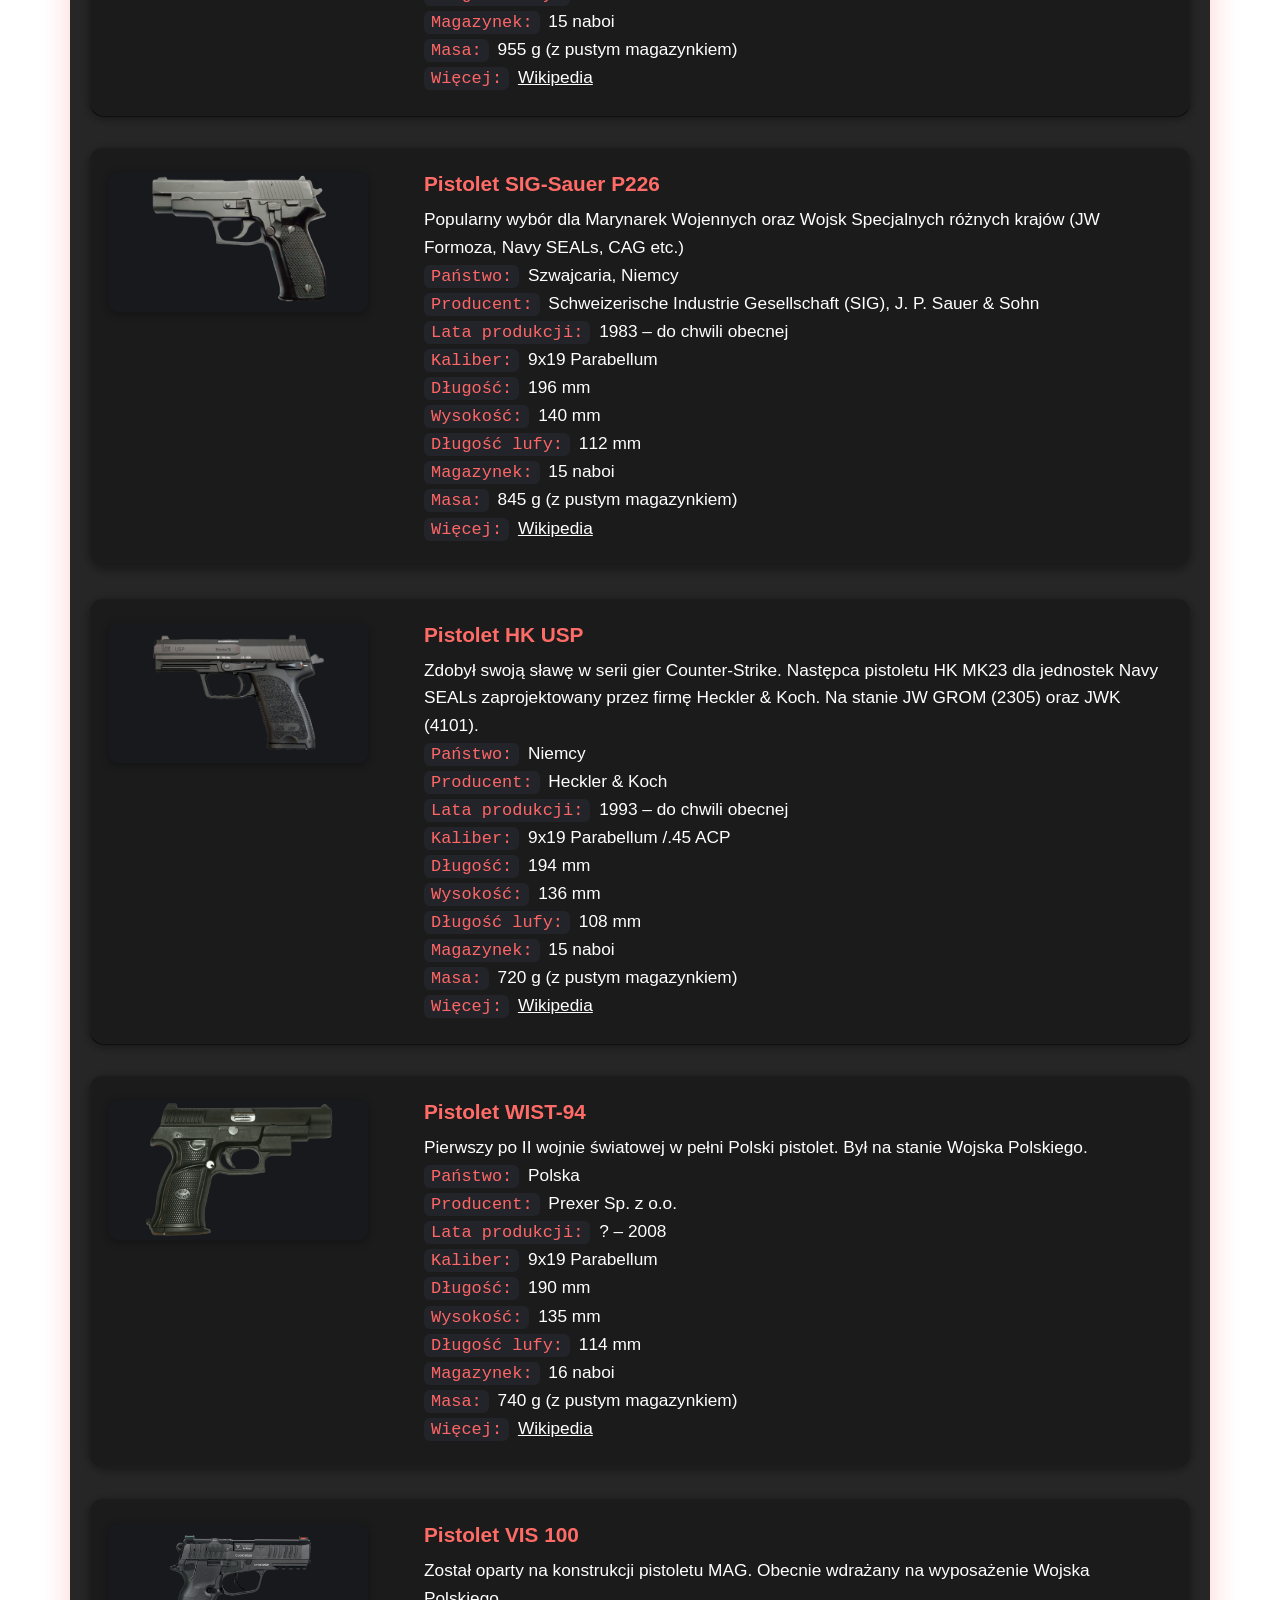
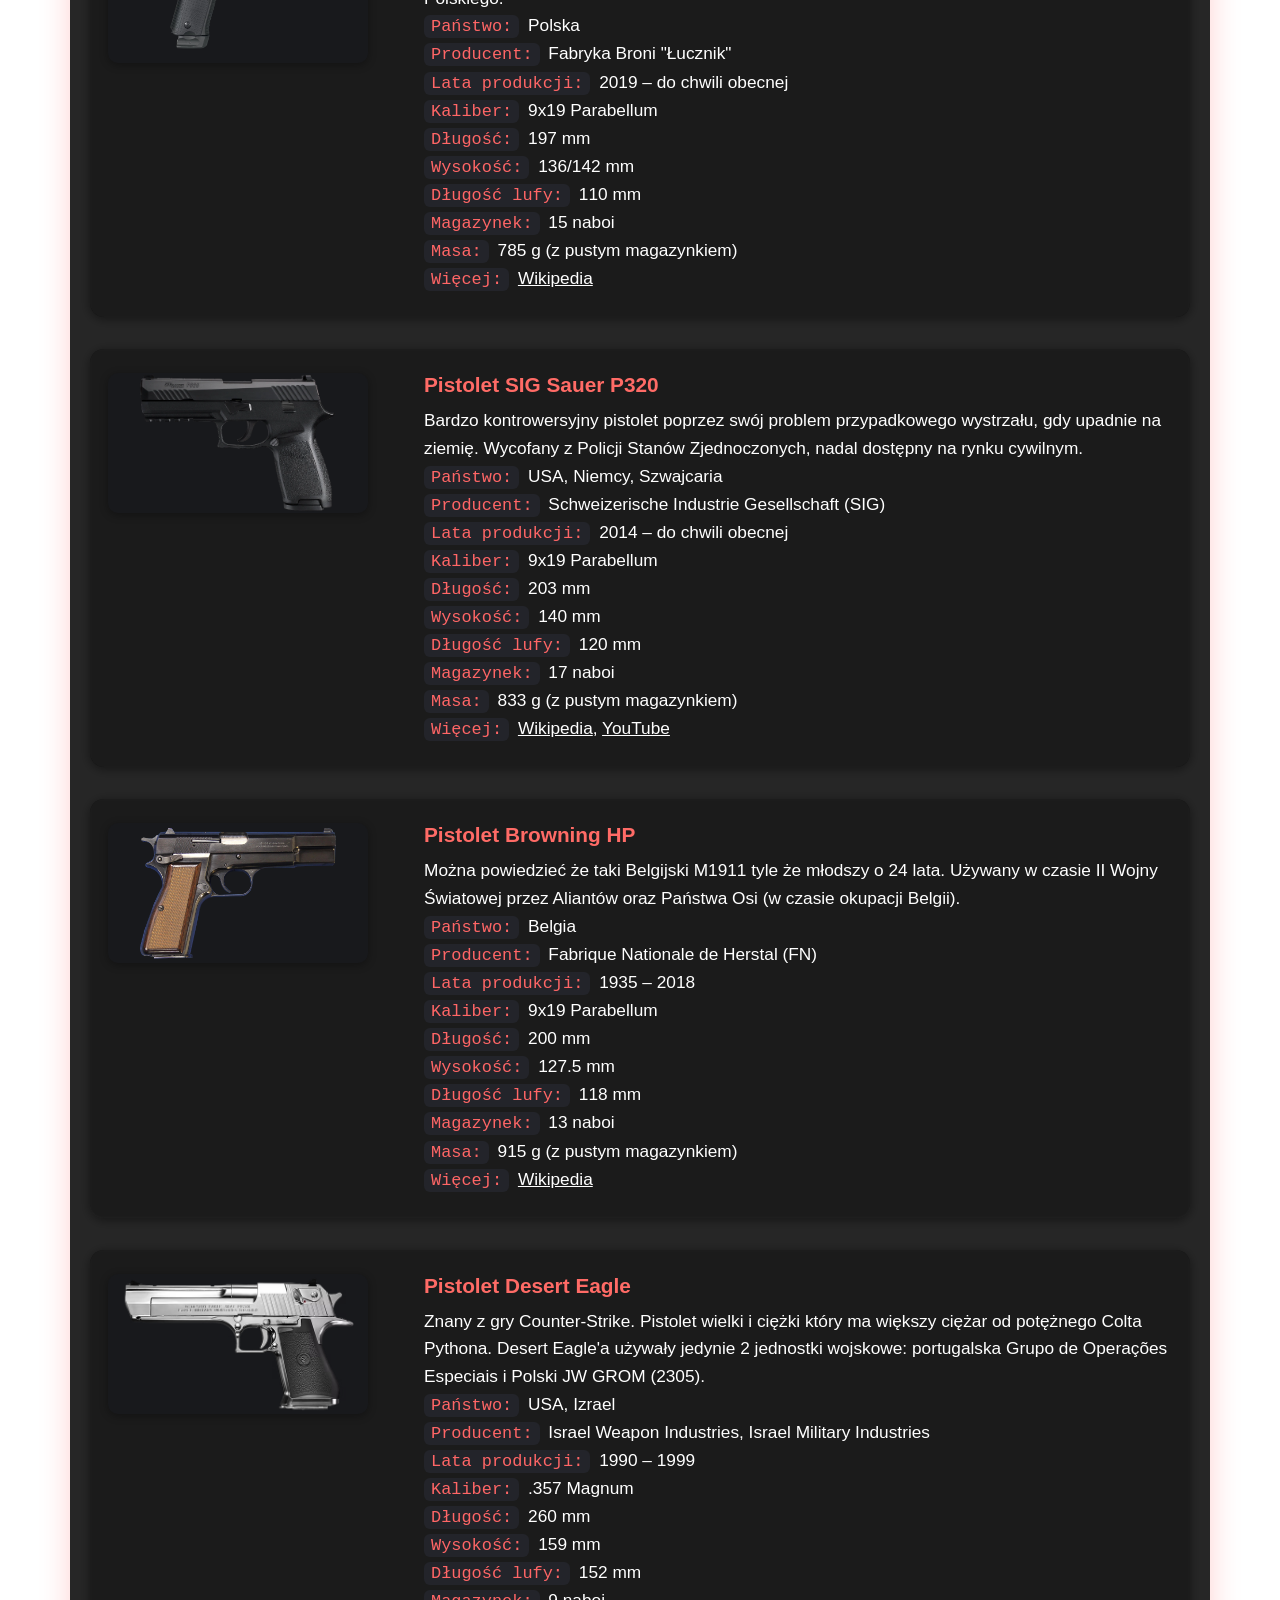
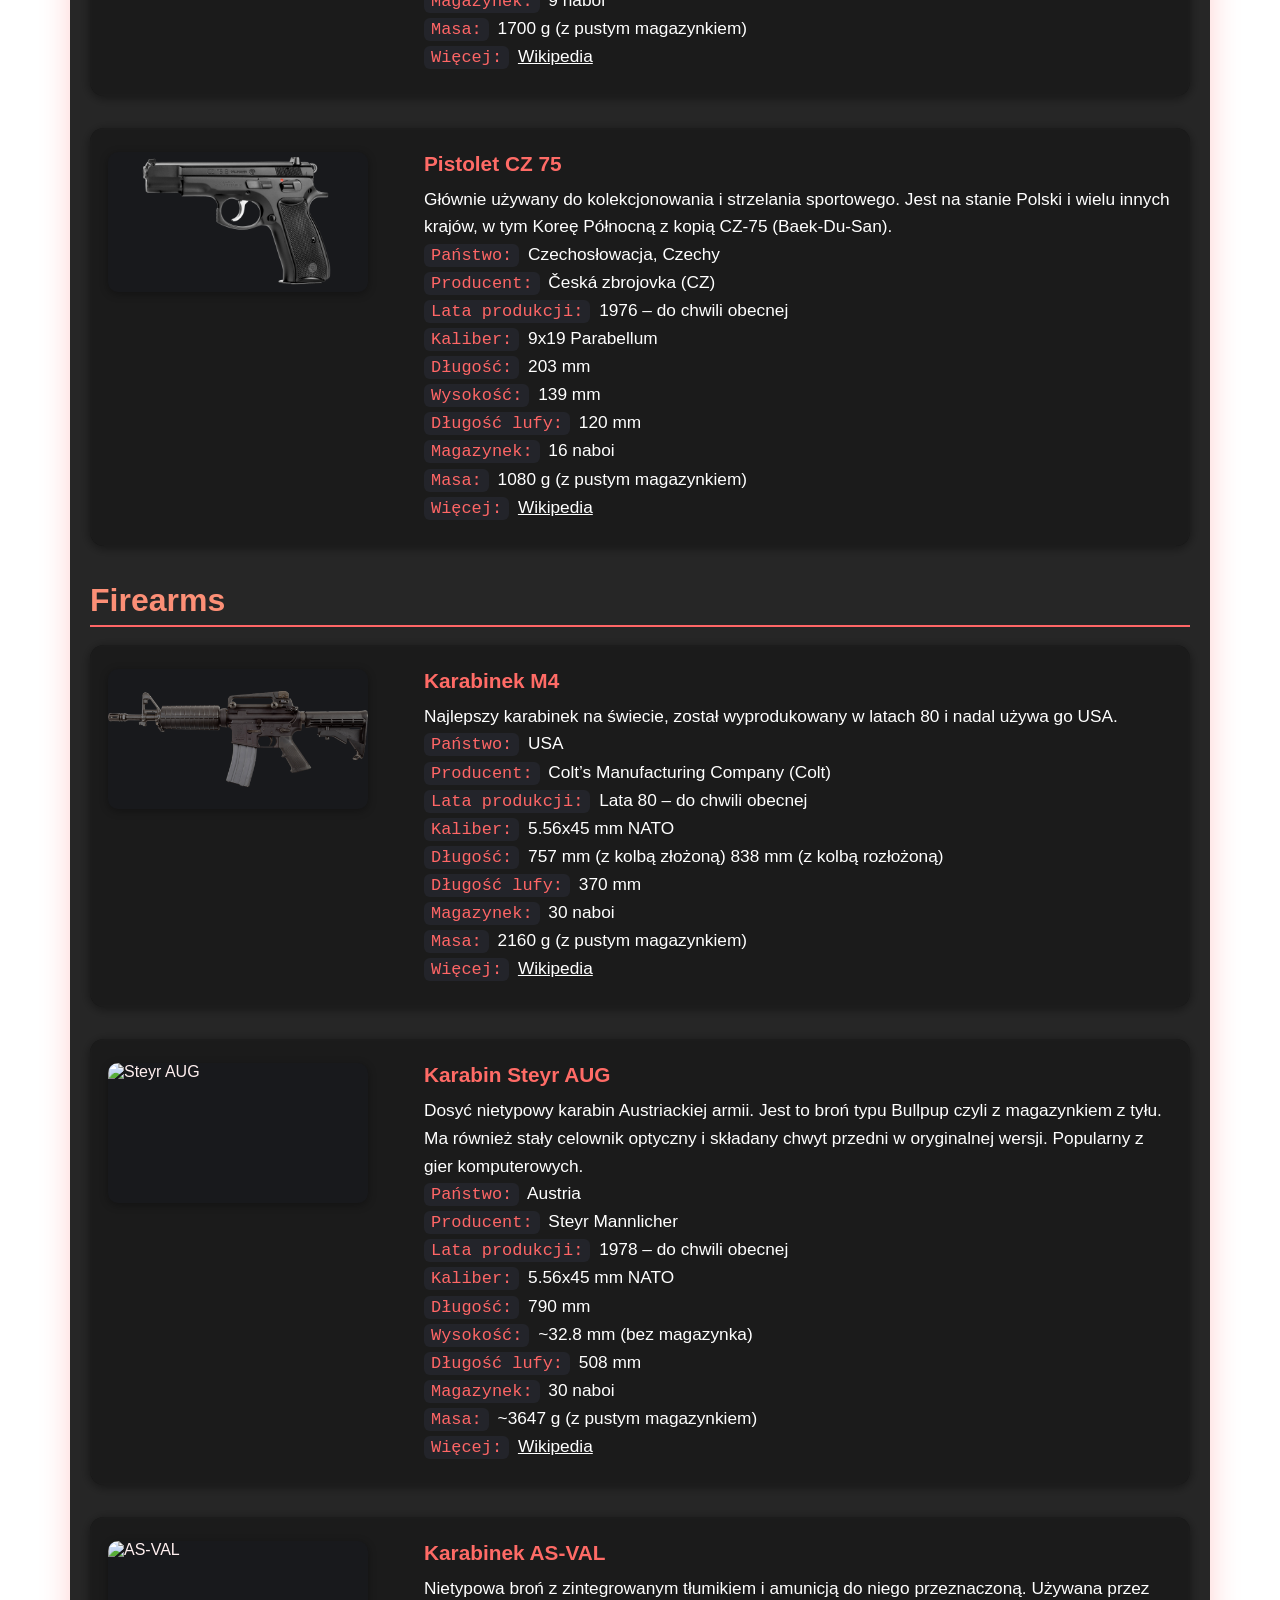
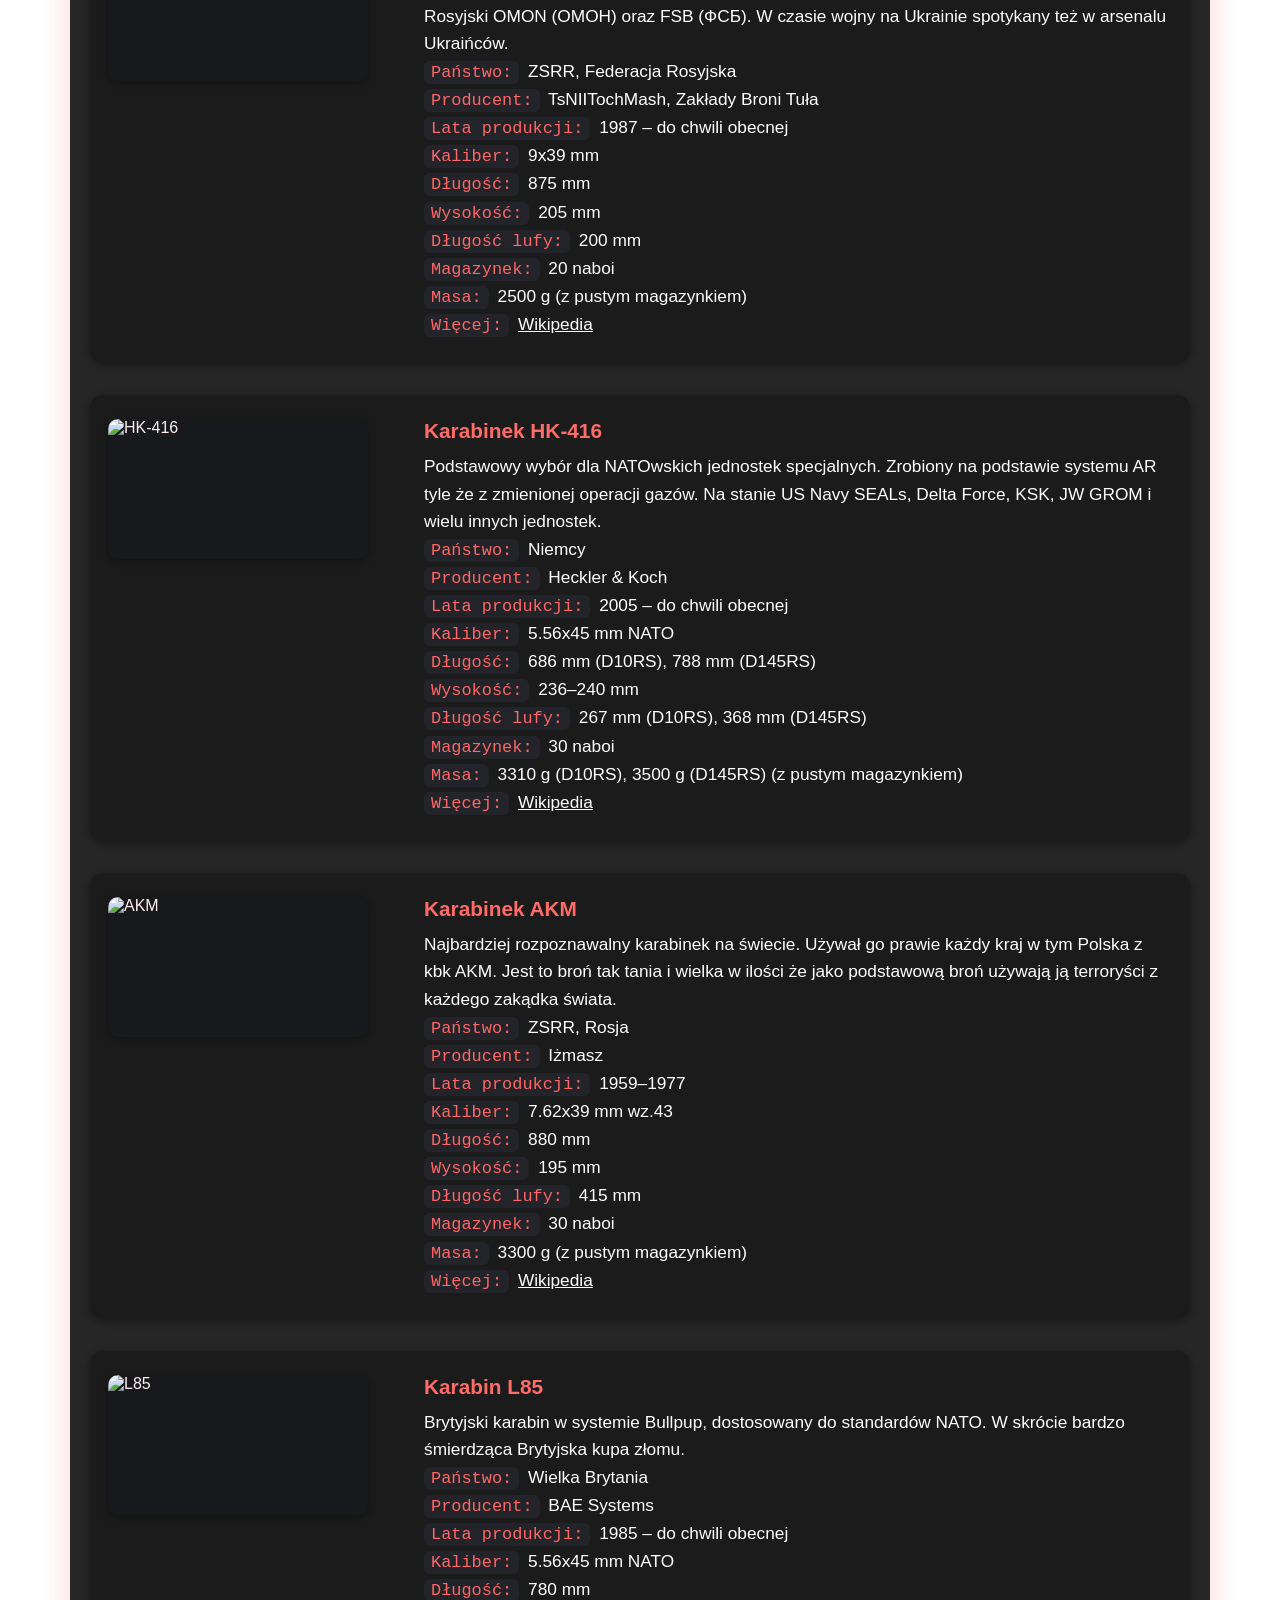
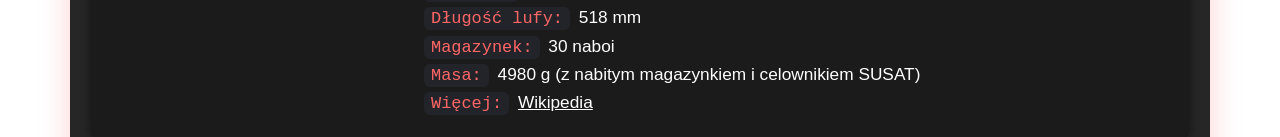
==== commit e536b838: "Change final" ====
--- a/MainFiles/Sites/ArsenalCAG.html
+++ b/MainFiles/Sites/ArsenalCAG.html
@@ -8,6 +8,7 @@
 </head>
 <body>
     <div class="arsenal-container">
+        <a href="MainSite.html" class="back-btn" style="display:inline-block;margin-bottom:18px;padding:8px 18px;background:#23242a;color:#fc3d3d;text-decoration:none;border-radius:8px;font-weight:bold;box-shadow:0 2px 8px #0005;transition:background 0.2s;">&larr; Powrót do MainSite</a>
         <h1 class="arsenal-title">Arsenal CAG</h1>
         <h2 class="arsenal-section">Handguns</h2>
         <div class="arsenal-list">
--- a/MainFiles/Sites/ArsenalCAG.css
+++ b/MainFiles/Sites/ArsenalCAG.css
@@ -10,6 +10,7 @@
     color: #ffefef;
     font-family: Arial, sans-serif;
 }
+
 
 body::before {
     content: "";
@@ -36,6 +37,7 @@
     margin-bottom: 32px;
     letter-spacing: 2px;
 }
+
 
 .arsenal-section {
     font-size: 2rem;
